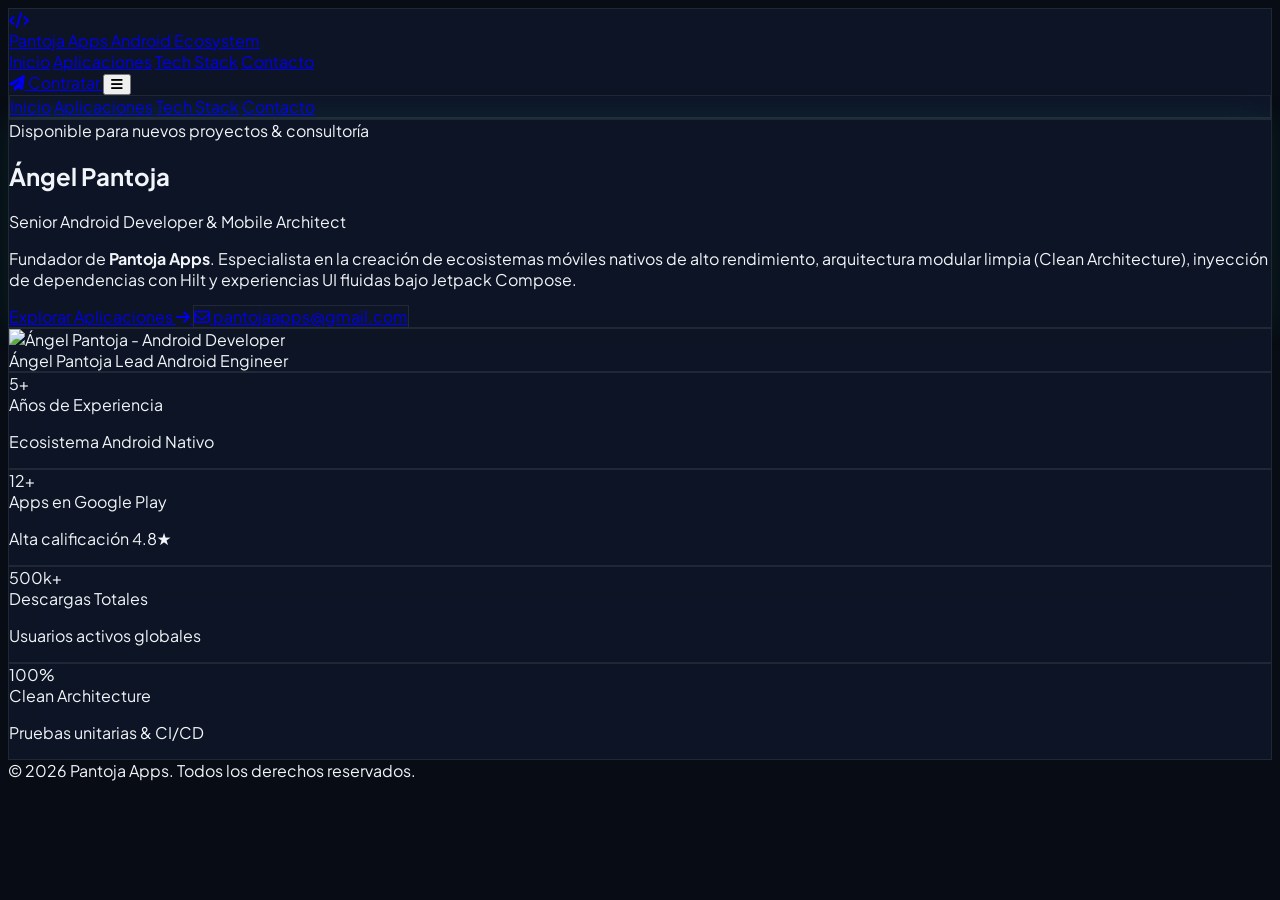
==== index.html @ 6677b896 "Add files via upload" ====
<!DOCTYPE html>
<html lang="es" class="dark">
<head>
    <meta charset="UTF-8">
    <meta name="viewport" content="width=device-width, initial-scale=1.0">
    <title>Pantoja Apps | Senior Android Developer Portfolio</title>
    <!-- Tailwind CSS CDN -->
    <script src="https://cdn.jsdelivr.net/npm/@tailwindcss/browser@4"></script>
    <!-- FontAwesome para Iconos -->
    <link rel="stylesheet" href="https://cdnjs.cloudflare.com/ajax/libs/font-awesome/6.4.0/css/all.min.css">
    <!-- Google Fonts -->
    <link rel="preconnect" href="https://fonts.googleapis.com">
    <link rel="preconnect" href="https://fonts.gstatic.com" crossorigin>
    <link href="https://fonts.googleapis.com/css2?family=Plus+Jakarta+Sans:wght@300;400;500;600;700;800&display=swap" rel="stylesheet">
    <link rel="stylesheet" href="styles.css">
</head>
<body class="min-h-screen selection:bg-emerald-500 selection:text-black flex flex-col justify-between">

    <!-- Navegación Superior -->
    <header class="fixed top-0 left-0 right-0 z-50 glass-panel border-b border-slate-800/80">
        <div class="max-w-7xl mx-auto px-6 h-20 flex items-center justify-between">
            <a href="index.html" class="flex items-center gap-3 group">
                <div class="w-11 h-11 rounded-2xl bg-gradient-to-tr from-emerald-500 via-teal-500 to-cyan-400 p-[2px] shadow-lg shadow-emerald-500/20 group-hover:scale-105 transition-transform">
                    <div class="w-full h-full bg-slate-950 rounded-[14px] flex items-center justify-center">
                        <i class="fa-solid fa-code text-emerald-400 text-lg"></i>
                    </div>
                </div>
                <div>
                    <span class="font-extrabold text-lg tracking-tight bg-gradient-to-r from-white via-slate-200 to-slate-400 bg-clip-text text-transparent flex items-center gap-1.5">
                        Pantoja <span class="text-emerald-400">Apps</span>
                    </span>
                    <span class="block text-[10px] text-slate-400 font-semibold tracking-widest uppercase">Android Ecosystem</span>
                </div>
            </a>
            
            <nav class="hidden md:flex items-center gap-2 bg-slate-900/60 p-1.5 rounded-2xl border border-slate-800 text-sm font-medium text-slate-300">
                <a href="index.html" class="px-4 py-2 rounded-xl transition-all text-emerald-400 bg-emerald-500/10 font-semibold">Inicio</a>
                <a href="projects.html" class="px-4 py-2 rounded-xl transition-all hover:text-white">Aplicaciones</a>
                <a href="stack.html" class="px-4 py-2 rounded-xl transition-all hover:text-white">Tech Stack</a>
                <a href="contact.html" class="px-4 py-2 rounded-xl transition-all hover:text-white">Contacto</a>
            </nav>

            <div class="flex items-center gap-4">
                <a href="contact.html" class="hidden sm:inline-flex items-center gap-2 px-5 py-2.5 rounded-xl bg-emerald-500 hover:bg-emerald-400 text-slate-950 font-semibold text-sm transition-all shadow-lg shadow-emerald-500/20 active:scale-95">
                    <i class="fa-solid fa-paper-plane text-xs"></i> Contratar
                </a>
                <button id="mobile-menu-btn" class="md:hidden text-slate-300 hover:text-white p-2 text-xl focus:outline-none cursor-pointer">
                    <i class="fa-solid fa-bars"></i>
                </button>
            </div>
        </div>

        <div id="mobile-menu" class="hidden md:hidden glass-panel border-t border-slate-800 px-6 py-4 flex flex-col gap-3">
            <a href="index.html" class="text-slate-200 hover:text-emerald-400 font-medium py-2">Inicio</a>
            <a href="projects.html" class="text-slate-200 hover:text-emerald-400 font-medium py-2">Aplicaciones</a>
            <a href="stack.html" class="text-slate-200 hover:text-emerald-400 font-medium py-2">Tech Stack</a>
            <a href="contact.html" class="text-slate-200 hover:text-emerald-400 font-medium py-2">Contacto</a>
        </div>
    </header>

    <!-- Contenido de Inicio -->
    <main class="max-w-7xl mx-auto px-6 pt-32 pb-20 w-full flex-grow space-y-16">
        <!-- Hero Section -->
        <section class="grid grid-cols-1 lg:grid-cols-12 gap-6 items-stretch">
            <div class="lg:col-span-8 glass-panel rounded-3xl p-8 md:p-12 relative overflow-hidden flex flex-col justify-between neon-glow neon-glow-hover transition-all">
                <div class="absolute top-0 right-0 w-96 h-96 bg-emerald-500/10 rounded-full blur-3xl pointer-events-none -mr-20 -mt-20"></div>
                <div class="absolute bottom-0 left-0 w-80 h-80 bg-cyan-500/10 rounded-full blur-3xl pointer-events-none -ml-20 -mb-20"></div>
                
                <div class="relative z-10 space-y-6">
                    <div class="inline-flex items-center gap-2 px-3.5 py-1.5 rounded-full bg-emerald-500/10 border border-emerald-500/20 text-emerald-400 text-xs font-semibold tracking-wide">
                        <span class="w-2 h-2 rounded-full bg-emerald-400 animate-pulse"></span> Disponible para nuevos proyectos & consultoría
                    </div>
                    <div class="space-y-2">
                        <h1 class="text-4xl md:text-6xl font-extrabold tracking-tight text-white">
                            Ángel Pantoja
                        </h1>
                        <p class="text-xl md:text-2xl font-semibold bg-gradient-to-r from-emerald-400 to-cyan-400 bg-clip-text text-transparent">
                            Senior Android Developer & Mobile Architect
                        </p>
                    </div>
                    <p class="text-slate-400 text-base md:text-lg leading-relaxed max-w-2xl">
                        Fundador de <strong class="text-white">Pantoja Apps</strong>. Especialista en la creación de ecosistemas móviles nativos de alto rendimiento, arquitectura modular limpia (Clean Architecture), inyección de dependencias con Hilt y experiencias UI fluidas bajo Jetpack Compose.
                    </p>
                </div>

                <div class="relative z-10 pt-8 flex flex-wrap gap-4 items-center">
                    <a href="projects.html" class="px-6 py-3 rounded-xl bg-emerald-500 hover:bg-emerald-400 text-slate-950 font-bold text-sm transition-all shadow-lg shadow-emerald-500/20 flex items-center gap-2">
                        Explorar Aplicaciones <i class="fa-solid fa-arrow-right text-xs"></i>
                    </a>
                    <a href="contact.html" class="px-6 py-3 rounded-xl glass-panel hover:bg-slate-800/80 text-slate-200 font-semibold text-sm transition-all flex items-center gap-2 border border-slate-700">
                        <i class="fa-regular fa-envelope text-emerald-400"></i> pantojaapps@gmail.com
                    </a>
                </div>
            </div>

            <!-- Foto de Perfil -->
            <div class="lg:col-span-4 flex flex-col gap-6">
                <div class="glass-panel rounded-3xl p-4 flex flex-col justify-center flex-1 border border-slate-800 relative overflow-hidden group">
                    <div class="absolute inset-0 bg-gradient-to-t from-slate-950 via-slate-950/40 to-transparent z-10"></div>
                    <img src="https://images.unsplash.com/photo-1534528741775-53994a69daeb?auto=format&fit=crop&w=800&q=80" alt="Ángel Pantoja - Android Developer" class="w-full h-64 md:h-full object-cover rounded-2xl group-hover:scale-105 transition-transform duration-500 grayscale contrast-125">
                    <div class="absolute bottom-6 left-6 right-6 z-20">
                        <span class="text-emerald-400 text-xs font-bold uppercase tracking-wider block">Ángel Pantoja</span>
                        <span class="text-white font-bold text-lg">Lead Android Engineer</span>
                    </div>
                </div>
            </div>
        </section>

        <!-- Métricas -->
        <section class="grid grid-cols-2 md:grid-cols-4 gap-6">
            <div class="glass-panel p-6 rounded-2xl border border-slate-800 text-center space-y-1">
                <div class="text-3xl md:text-4xl font-extrabold text-emerald-400">5+</div>
                <div class="text-sm font-semibold text-white">Años de Experiencia</div>
                <p class="text-xs text-slate-400">Ecosistema Android Nativo</p>
            </div>
            <div class="glass-panel p-6 rounded-2xl border border-slate-800 text-center space-y-1">
                <div class="text-3xl md:text-4xl font-extrabold text-cyan-400">12+</div>
                <div class="text-sm font-semibold text-white">Apps en Google Play</div>
                <p class="text-xs text-slate-400">Alta calificación 4.8★</p>
            </div>
            <div class="glass-panel p-6 rounded-2xl border border-slate-800 text-center space-y-1">
                <div class="text-3xl md:text-4xl font-extrabold text-indigo-400">500k+</div>
                <div class="text-sm font-semibold text-white">Descargas Totales</div>
                <p class="text-xs text-slate-400">Usuarios activos globales</p>
            </div>
            <div class="glass-panel p-6 rounded-2xl border border-slate-800 text-center space-y-1">
                <div class="text-3xl md:text-4xl font-extrabold text-amber-400">100%</div>
                <div class="text-sm font-semibold text-white">Clean Architecture</div>
                <p class="text-xs text-slate-400">Pruebas unitarias & CI/CD</p>
            </div>
        </section>
    </main>

    <footer class="max-w-7xl mx-auto px-6 py-8 text-center text-xs text-slate-500">
        © 2026 Pantoja Apps. Todos los derechos reservados.
    </footer>

    <script src="script.js"></script>
</body>
</html>
---- styles.css ----
@import "https://cdn.jsdelivr.net/npm/@tailwindcss/browser@4";

body {
    font-family: 'Plus Jakarta Sans', sans-serif;
    background-color: #080c14;
    color: #f1f5f9;
}
.neon-glow {
    box-shadow: 0 0 30px rgba(16, 185, 129, 0.12);
}
.neon-glow-hover:hover {
    box-shadow: 0 0 40px rgba(16, 185, 129, 0.25);
}
::-webkit-scrollbar {
    width: 8px;
}
::-webkit-scrollbar-track {
    background: #080c14;
}
::-webkit-scrollbar-thumb {
    background: #1e293b;
    border-radius: 4px;
}
::-webkit-scrollbar-thumb:hover {
    background: #334155;
}
.glass-panel {
    background: rgba(15, 23, 42, 0.8);
    backdrop-filter: blur(16px);
    border: 1px solid rgba(255, 255, 255, 0.08);
}
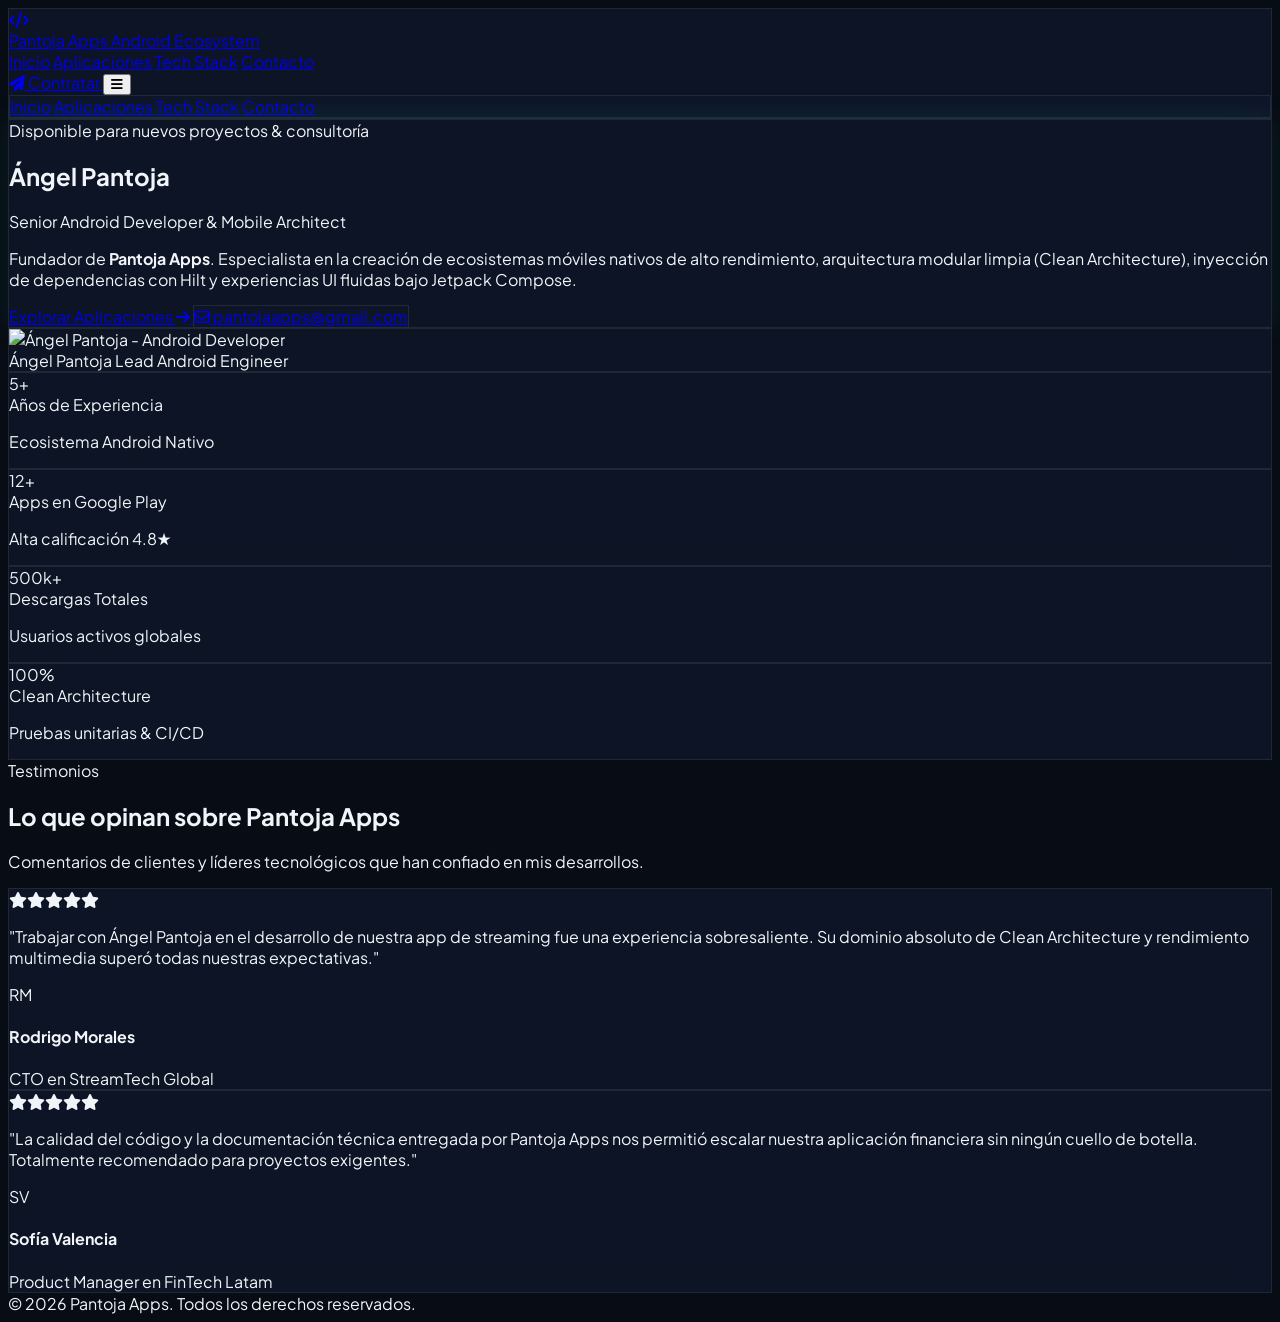
==== commit 470288bd: "Revise navigation links and add testimonials section Updated navigation links and added client testi" ====
--- a/index.html
+++ b/index.html
@@ -4,11 +4,8 @@
     <meta charset="UTF-8">
     <meta name="viewport" content="width=device-width, initial-scale=1.0">
     <title>Pantoja Apps | Senior Android Developer Portfolio</title>
-    <!-- Tailwind CSS CDN -->
     <script src="https://cdn.jsdelivr.net/npm/@tailwindcss/browser@4"></script>
-    <!-- FontAwesome para Iconos -->
     <link rel="stylesheet" href="https://cdnjs.cloudflare.com/ajax/libs/font-awesome/6.4.0/css/all.min.css">
-    <!-- Google Fonts -->
     <link rel="preconnect" href="https://fonts.googleapis.com">
     <link rel="preconnect" href="https://fonts.gstatic.com" crossorigin>
     <link href="https://fonts.googleapis.com/css2?family=Plus+Jakarta+Sans:wght@300;400;500;600;700;800&display=swap" rel="stylesheet">
@@ -16,7 +13,6 @@
 </head>
 <body class="min-h-screen selection:bg-emerald-500 selection:text-black flex flex-col justify-between">
 
-    <!-- Navegación Superior -->
     <header class="fixed top-0 left-0 right-0 z-50 glass-panel border-b border-slate-800/80">
         <div class="max-w-7xl mx-auto px-6 h-20 flex items-center justify-between">
             <a href="index.html" class="flex items-center gap-3 group">
@@ -35,13 +31,13 @@
             
             <nav class="hidden md:flex items-center gap-2 bg-slate-900/60 p-1.5 rounded-2xl border border-slate-800 text-sm font-medium text-slate-300">
                 <a href="index.html" class="px-4 py-2 rounded-xl transition-all text-emerald-400 bg-emerald-500/10 font-semibold">Inicio</a>
-                <a href="projects.html" class="px-4 py-2 rounded-xl transition-all hover:text-white">Aplicaciones</a>
-                <a href="stack.html" class="px-4 py-2 rounded-xl transition-all hover:text-white">Tech Stack</a>
-                <a href="contact.html" class="px-4 py-2 rounded-xl transition-all hover:text-white">Contacto</a>
+                <a href="proyectos.html" class="px-4 py-2 rounded-xl transition-all hover:text-white">Aplicaciones</a>
+                <a href="pila.html" class="px-4 py-2 rounded-xl transition-all hover:text-white">Tech Stack</a>
+                <a href="contacto.html" class="px-4 py-2 rounded-xl transition-all hover:text-white">Contacto</a>
             </nav>
 
             <div class="flex items-center gap-4">
-                <a href="contact.html" class="hidden sm:inline-flex items-center gap-2 px-5 py-2.5 rounded-xl bg-emerald-500 hover:bg-emerald-400 text-slate-950 font-semibold text-sm transition-all shadow-lg shadow-emerald-500/20 active:scale-95">
+                <a href="contacto.html" class="hidden sm:inline-flex items-center gap-2 px-5 py-2.5 rounded-xl bg-emerald-500 hover:bg-emerald-400 text-slate-950 font-semibold text-sm transition-all shadow-lg shadow-emerald-500/20 active:scale-95">
                     <i class="fa-solid fa-paper-plane text-xs"></i> Contratar
                 </a>
                 <button id="mobile-menu-btn" class="md:hidden text-slate-300 hover:text-white p-2 text-xl focus:outline-none cursor-pointer">
@@ -52,13 +48,12 @@
 
         <div id="mobile-menu" class="hidden md:hidden glass-panel border-t border-slate-800 px-6 py-4 flex flex-col gap-3">
             <a href="index.html" class="text-slate-200 hover:text-emerald-400 font-medium py-2">Inicio</a>
-            <a href="projects.html" class="text-slate-200 hover:text-emerald-400 font-medium py-2">Aplicaciones</a>
-            <a href="stack.html" class="text-slate-200 hover:text-emerald-400 font-medium py-2">Tech Stack</a>
-            <a href="contact.html" class="text-slate-200 hover:text-emerald-400 font-medium py-2">Contacto</a>
+            <a href="proyectos.html" class="text-slate-200 hover:text-emerald-400 font-medium py-2">Aplicaciones</a>
+            <a href="pila.html" class="text-slate-200 hover:text-emerald-400 font-medium py-2">Tech Stack</a>
+            <a href="contacto.html" class="text-slate-200 hover:text-emerald-400 font-medium py-2">Contacto</a>
         </div>
     </header>
 
-    <!-- Contenido de Inicio -->
     <main class="max-w-7xl mx-auto px-6 pt-32 pb-20 w-full flex-grow space-y-16">
         <!-- Hero Section -->
         <section class="grid grid-cols-1 lg:grid-cols-12 gap-6 items-stretch">
@@ -84,16 +79,15 @@
                 </div>
 
                 <div class="relative z-10 pt-8 flex flex-wrap gap-4 items-center">
-                    <a href="projects.html" class="px-6 py-3 rounded-xl bg-emerald-500 hover:bg-emerald-400 text-slate-950 font-bold text-sm transition-all shadow-lg shadow-emerald-500/20 flex items-center gap-2">
+                    <a href="proyectos.html" class="px-6 py-3 rounded-xl bg-emerald-500 hover:bg-emerald-400 text-slate-950 font-bold text-sm transition-all shadow-lg shadow-emerald-500/20 flex items-center gap-2">
                         Explorar Aplicaciones <i class="fa-solid fa-arrow-right text-xs"></i>
                     </a>
-                    <a href="contact.html" class="px-6 py-3 rounded-xl glass-panel hover:bg-slate-800/80 text-slate-200 font-semibold text-sm transition-all flex items-center gap-2 border border-slate-700">
+                    <a href="contacto.html" class="px-6 py-3 rounded-xl glass-panel hover:bg-slate-800/80 text-slate-200 font-semibold text-sm transition-all flex items-center gap-2 border border-slate-700">
                         <i class="fa-regular fa-envelope text-emerald-400"></i> pantojaapps@gmail.com
                     </a>
                 </div>
             </div>
 
-            <!-- Foto de Perfil -->
             <div class="lg:col-span-4 flex flex-col gap-6">
                 <div class="glass-panel rounded-3xl p-4 flex flex-col justify-center flex-1 border border-slate-800 relative overflow-hidden group">
                     <div class="absolute inset-0 bg-gradient-to-t from-slate-950 via-slate-950/40 to-transparent z-10"></div>
@@ -129,6 +123,49 @@
                 <p class="text-xs text-slate-400">Pruebas unitarias & CI/CD</p>
             </div>
         </section>
+
+        <!-- Testimonios de Clientes -->
+        <section class="space-y-6">
+            <div class="text-center max-w-xl mx-auto space-y-2">
+                <span class="text-emerald-400 font-semibold text-xs tracking-widest uppercase">Testimonios</span>
+                <h2 class="text-3xl font-extrabold text-white">Lo que opinan sobre Pantoja Apps</h2>
+                <p class="text-slate-400 text-sm">Comentarios de clientes y líderes tecnológicos que han confiado en mis desarrollos.</p>
+            </div>
+
+            <div class="grid grid-cols-1 md:grid-cols-2 gap-6">
+                <div class="glass-panel p-8 rounded-3xl border border-slate-800 space-y-4">
+                    <div class="flex items-center gap-1 text-amber-400 text-sm">
+                        <i class="fa-solid fa-star"></i><i class="fa-solid fa-star"></i><i class="fa-solid fa-star"></i><i class="fa-solid fa-star"></i><i class="fa-solid fa-star"></i>
+                    </div>
+                    <p class="text-slate-300 text-sm italic">
+                        "Trabajar con Ángel Pantoja en el desarrollo de nuestra app de streaming fue una experiencia sobresaliente. Su dominio absoluto de Clean Architecture y rendimiento multimedia superó todas nuestras expectativas."
+                    </p>
+                    <div class="flex items-center gap-3 pt-2">
+                        <div class="w-10 h-10 rounded-full bg-emerald-500/20 text-emerald-400 flex items-center justify-center font-bold text-sm">RM</div>
+                        <div>
+                            <h4 class="text-white font-bold text-sm">Rodrigo Morales</h4>
+                            <span class="text-slate-400 text-xs">CTO en StreamTech Global</span>
+                        </div>
+                    </div>
+                </div>
+
+                <div class="glass-panel p-8 rounded-3xl border border-slate-800 space-y-4">
+                    <div class="flex items-center gap-1 text-amber-400 text-sm">
+                        <i class="fa-solid fa-star"></i><i class="fa-solid fa-star"></i><i class="fa-solid fa-star"></i><i class="fa-solid fa-star"></i><i class="fa-solid fa-star"></i>
+                    </div>
+                    <p class="text-slate-300 text-sm italic">
+                        "La calidad del código y la documentación técnica entregada por Pantoja Apps nos permitió escalar nuestra aplicación financiera sin ningún cuello de botella. Totalmente recomendado para proyectos exigentes."
+                    </p>
+                    <div class="flex items-center gap-3 pt-2">
+                        <div class="w-10 h-10 rounded-full bg-cyan-500/20 text-cyan-400 flex items-center justify-center font-bold text-sm">SV</div>
+                        <div>
+                            <h4 class="text-white font-bold text-sm">Sofía Valencia</h4>
+                            <span class="text-slate-400 text-xs">Product Manager en FinTech Latam</span>
+                        </div>
+                    </div>
+                </div>
+            </div>
+        </section>
     </main>
 
     <footer class="max-w-7xl mx-auto px-6 py-8 text-center text-xs text-slate-500">
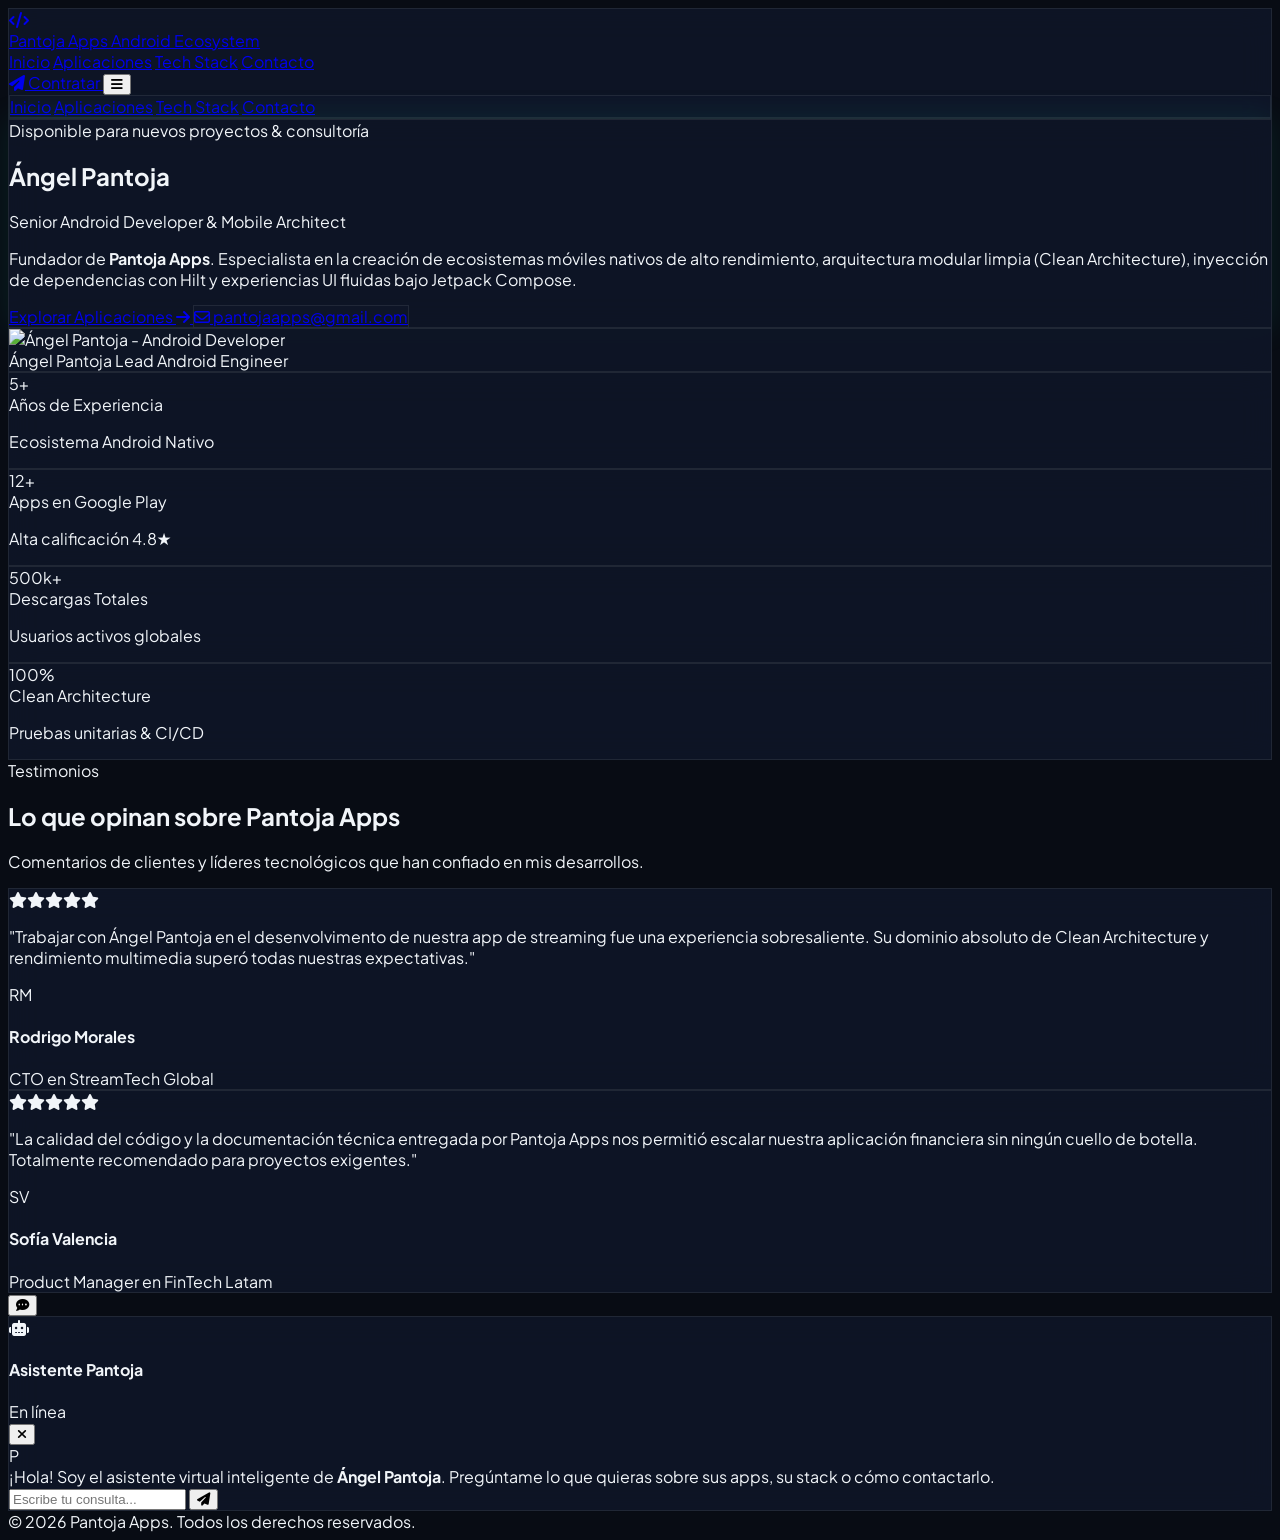
==== commit 83e25a44: "Implement floating chat widget for user support Added a floating chat widget for user assistance." ====
--- a/index.html
+++ b/index.html
@@ -138,7 +138,7 @@
                         <i class="fa-solid fa-star"></i><i class="fa-solid fa-star"></i><i class="fa-solid fa-star"></i><i class="fa-solid fa-star"></i><i class="fa-solid fa-star"></i>
                     </div>
                     <p class="text-slate-300 text-sm italic">
-                        "Trabajar con Ángel Pantoja en el desarrollo de nuestra app de streaming fue una experiencia sobresaliente. Su dominio absoluto de Clean Architecture y rendimiento multimedia superó todas nuestras expectativas."
+                        "Trabajar con Ángel Pantoja en el desenvolvimento de nuestra app de streaming fue una experiencia sobresaliente. Su dominio absoluto de Clean Architecture y rendimiento multimedia superó todas nuestras expectativas."
                     </p>
                     <div class="flex items-center gap-3 pt-2">
                         <div class="w-10 h-10 rounded-full bg-emerald-500/20 text-emerald-400 flex items-center justify-center font-bold text-sm">RM</div>
@@ -168,6 +168,48 @@
         </section>
     </main>
 
+    <!-- ================= WIDGET DE CHAT FLOTANTE (ASISTENTE IA) ================= -->
+    <div class="fixed bottom-6 right-6 z-50">
+        <button id="chat-toggle-btn" class="w-14 h-14 rounded-full bg-emerald-500 hover:bg-emerald-400 text-slate-950 flex items-center justify-center shadow-lg shadow-emerald-500/30 transition-transform hover:scale-105 cursor-pointer">
+            <i class="fa-solid fa-comment-dots text-2xl"></i>
+        </button>
+
+        <div id="chat-window" class="hidden absolute bottom-20 right-0 w-[350px] md:w-[380px] h-[500px] glass-panel rounded-3xl border border-slate-700/80 shadow-2xl flex flex-col overflow-hidden transition-all transform scale-95 opacity-0">
+            <div class="px-5 py-4 bg-slate-900/90 border-b border-slate-800 flex items-center justify-between">
+                <div class="flex items-center gap-3">
+                    <div class="w-9 h-9 rounded-xl bg-emerald-500/20 border border-emerald-500/30 flex items-center justify-center text-emerald-400">
+                        <i class="fa-solid fa-robot text-sm"></i>
+                    </div>
+                    <div>
+                        <h4 class="text-white font-bold text-sm">Asistente Pantoja</h4>
+                        <span class="text-[10px] text-emerald-400 font-semibold flex items-center gap-1">
+                            <span class="w-1.5 h-1.5 rounded-full bg-emerald-400 animate-pulse"></span> En línea
+                        </span>
+                    </div>
+                </div>
+                <button id="chat-close-btn" class="text-slate-400 hover:text-white p-1.5 cursor-pointer">
+                    <i class="fa-solid fa-xmark text-base"></i>
+                </button>
+            </div>
+
+            <div id="chat-messages" class="flex-grow p-4 overflow-y-auto space-y-3 text-xs">
+                <div class="flex items-start gap-2">
+                    <div class="w-7 h-7 rounded-lg bg-emerald-500/20 text-emerald-400 flex items-center justify-center flex-shrink-0 text-xs font-bold">P</div>
+                    <div class="bg-slate-900/90 border border-slate-800 p-3 rounded-2xl rounded-tl-none text-slate-200 max-w-[80%] leading-relaxed">
+                        ¡Hola! Soy el asistente virtual inteligente de <strong>Ángel Pantoja</strong>. Pregúntame lo que quieras sobre sus apps, su stack o cómo contactarlo.
+                    </div>
+                </div>
+            </div>
+
+            <div class="p-3 bg-slate-900/90 border-t border-slate-800 flex items-center gap-2">
+                <input type="text" id="chat-input" placeholder="Escribe tu consulta..." class="flex-grow bg-slate-950 border border-slate-700/80 rounded-xl px-3.5 py-2.5 text-white text-xs focus:outline-none focus:border-emerald-500 transition-colors">
+                <button id="chat-send-btn" class="w-10 h-10 rounded-xl bg-emerald-500 hover:bg-emerald-400 text-slate-950 flex items-center justify-center transition-all cursor-pointer flex-shrink-0">
+                    <i class="fa-solid fa-paper-plane text-xs"></i>
+                </button>
+            </div>
+        </div>
+    </div>
+
     <footer class="max-w-7xl mx-auto px-6 py-8 text-center text-xs text-slate-500">
         © 2026 Pantoja Apps. Todos los derechos reservados.
     </footer>
